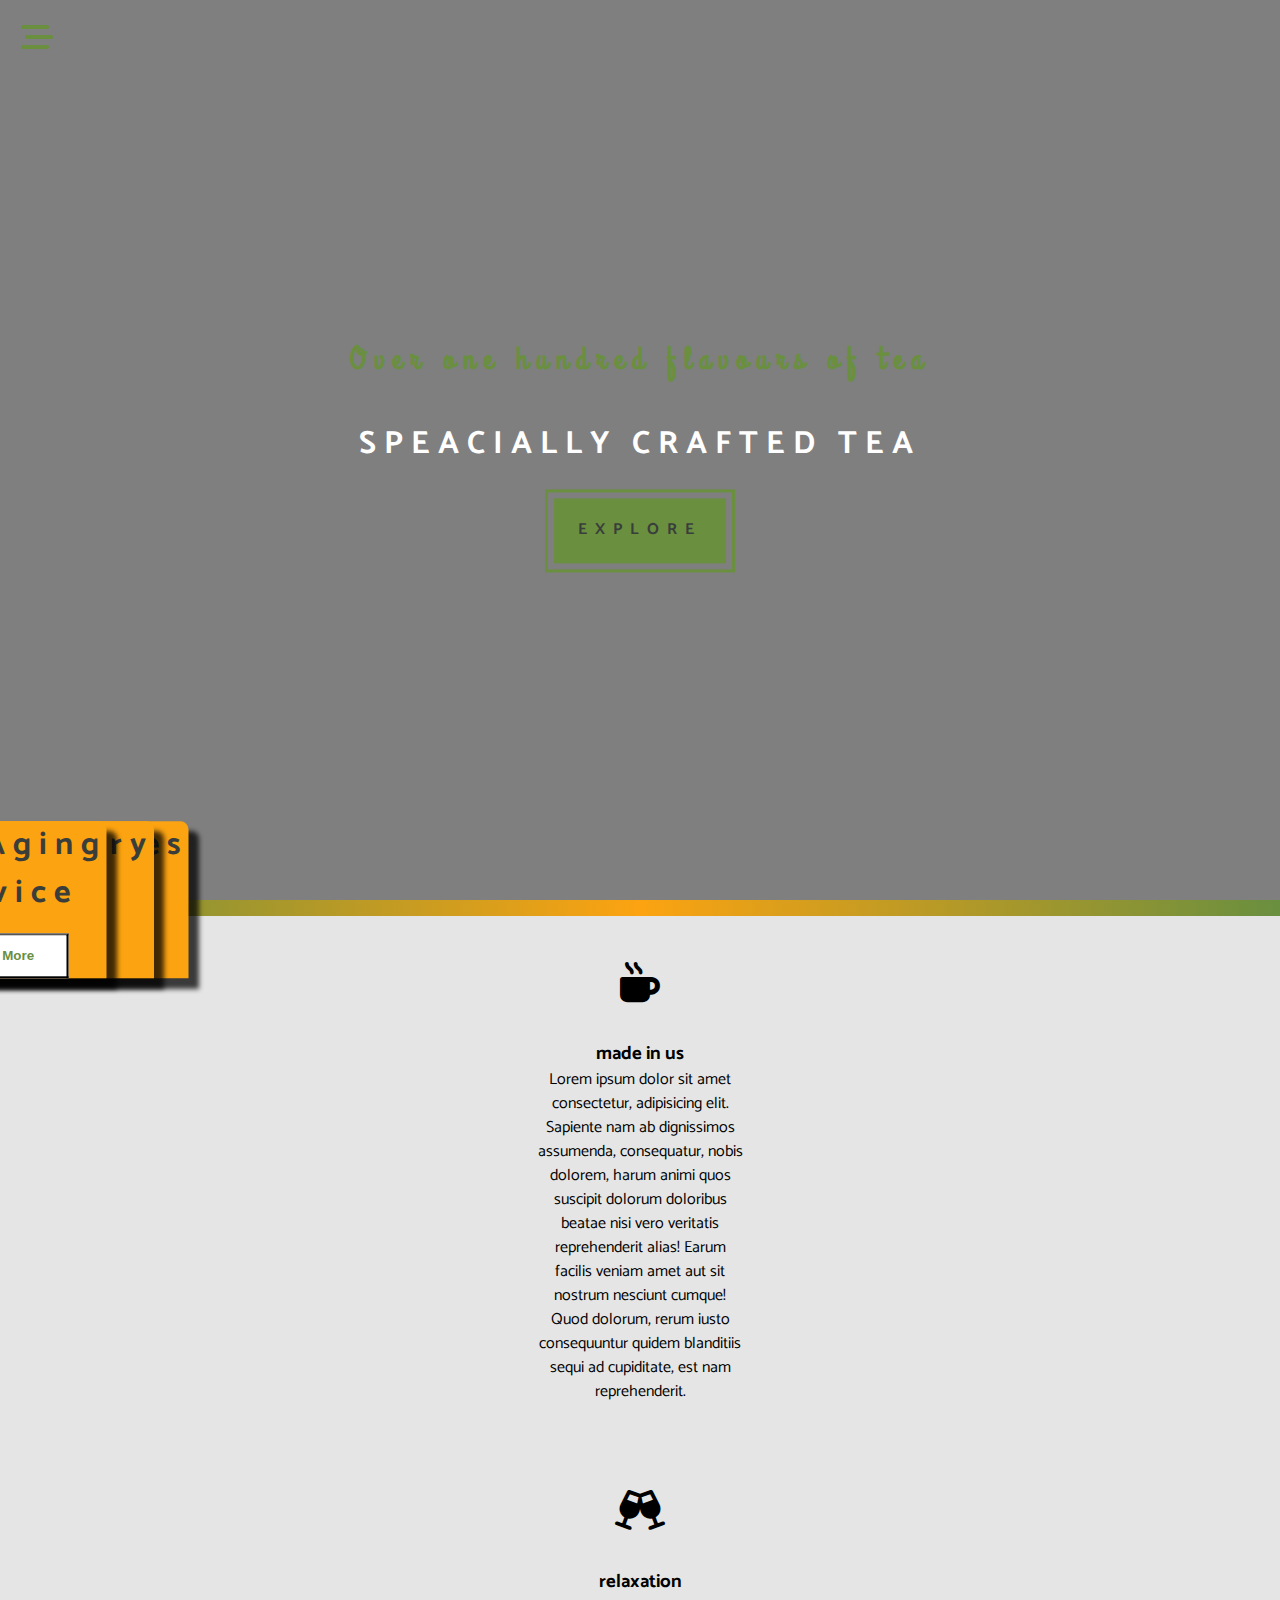
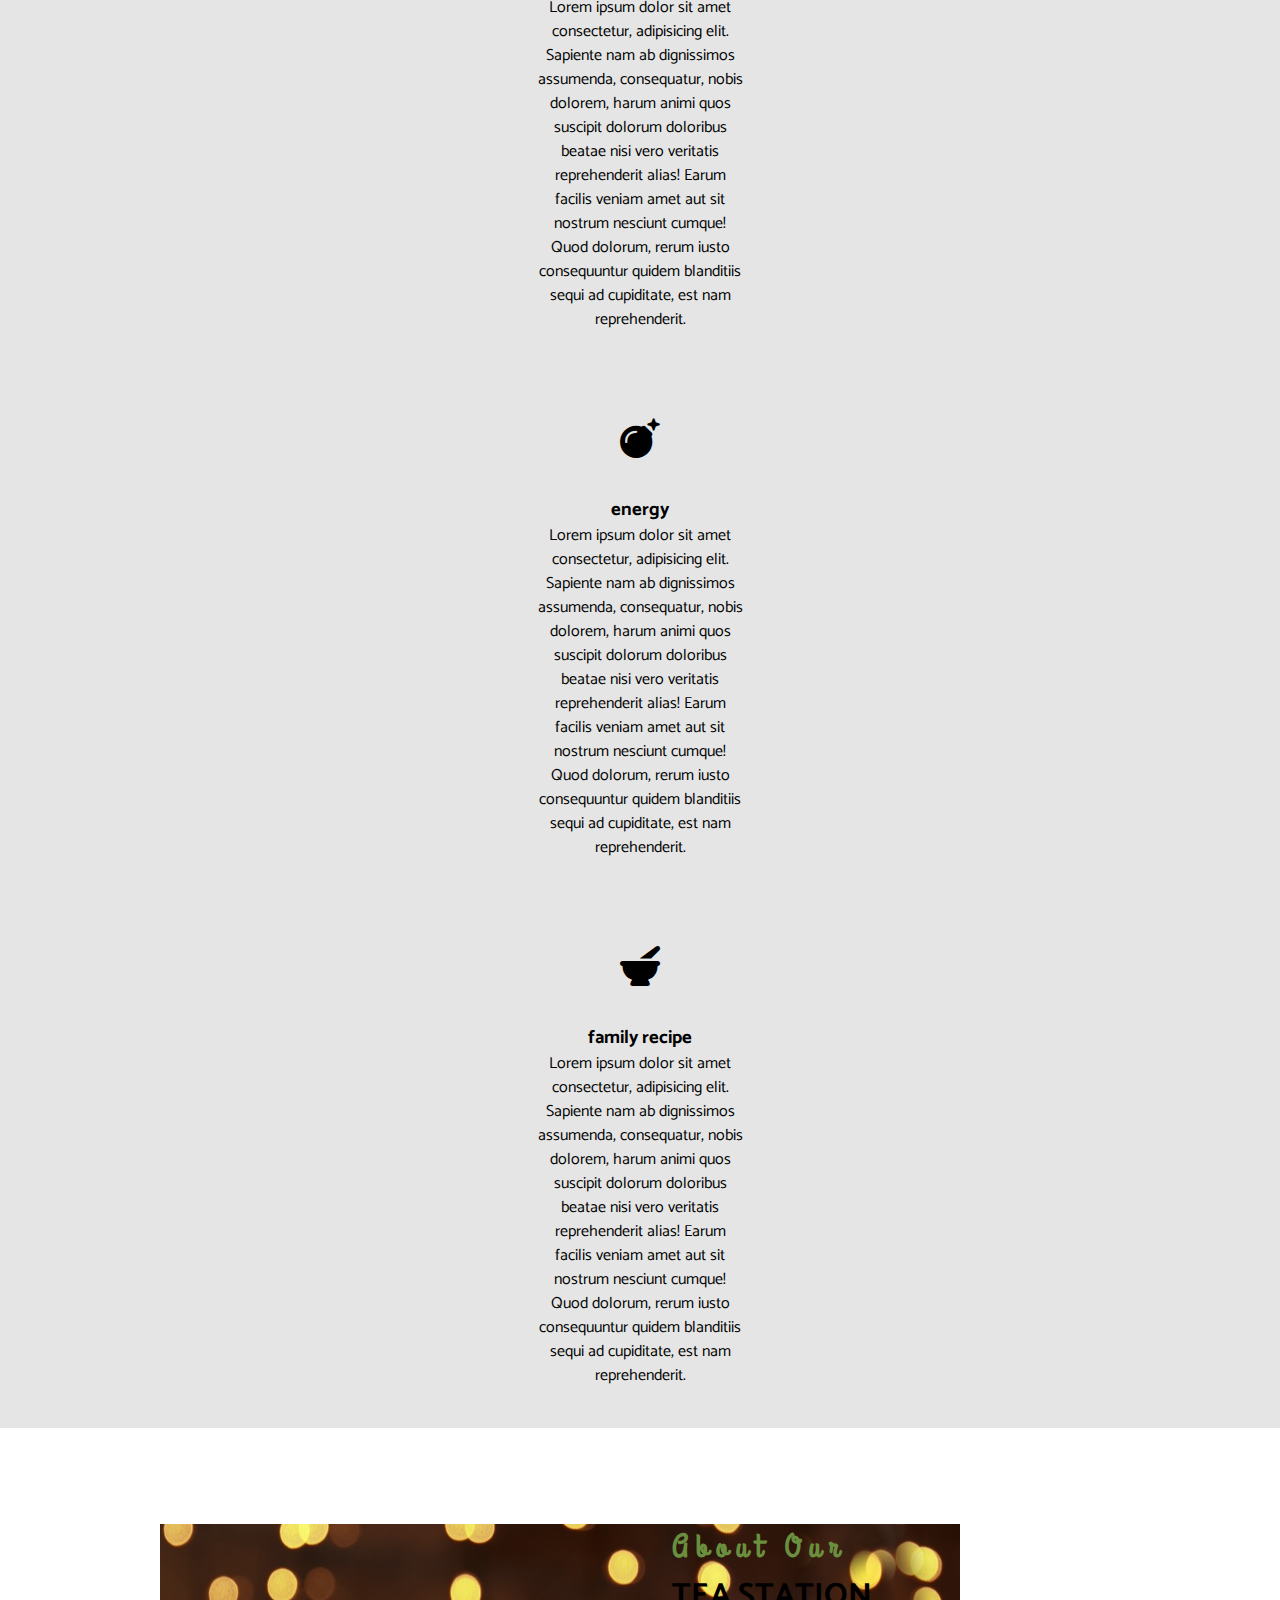
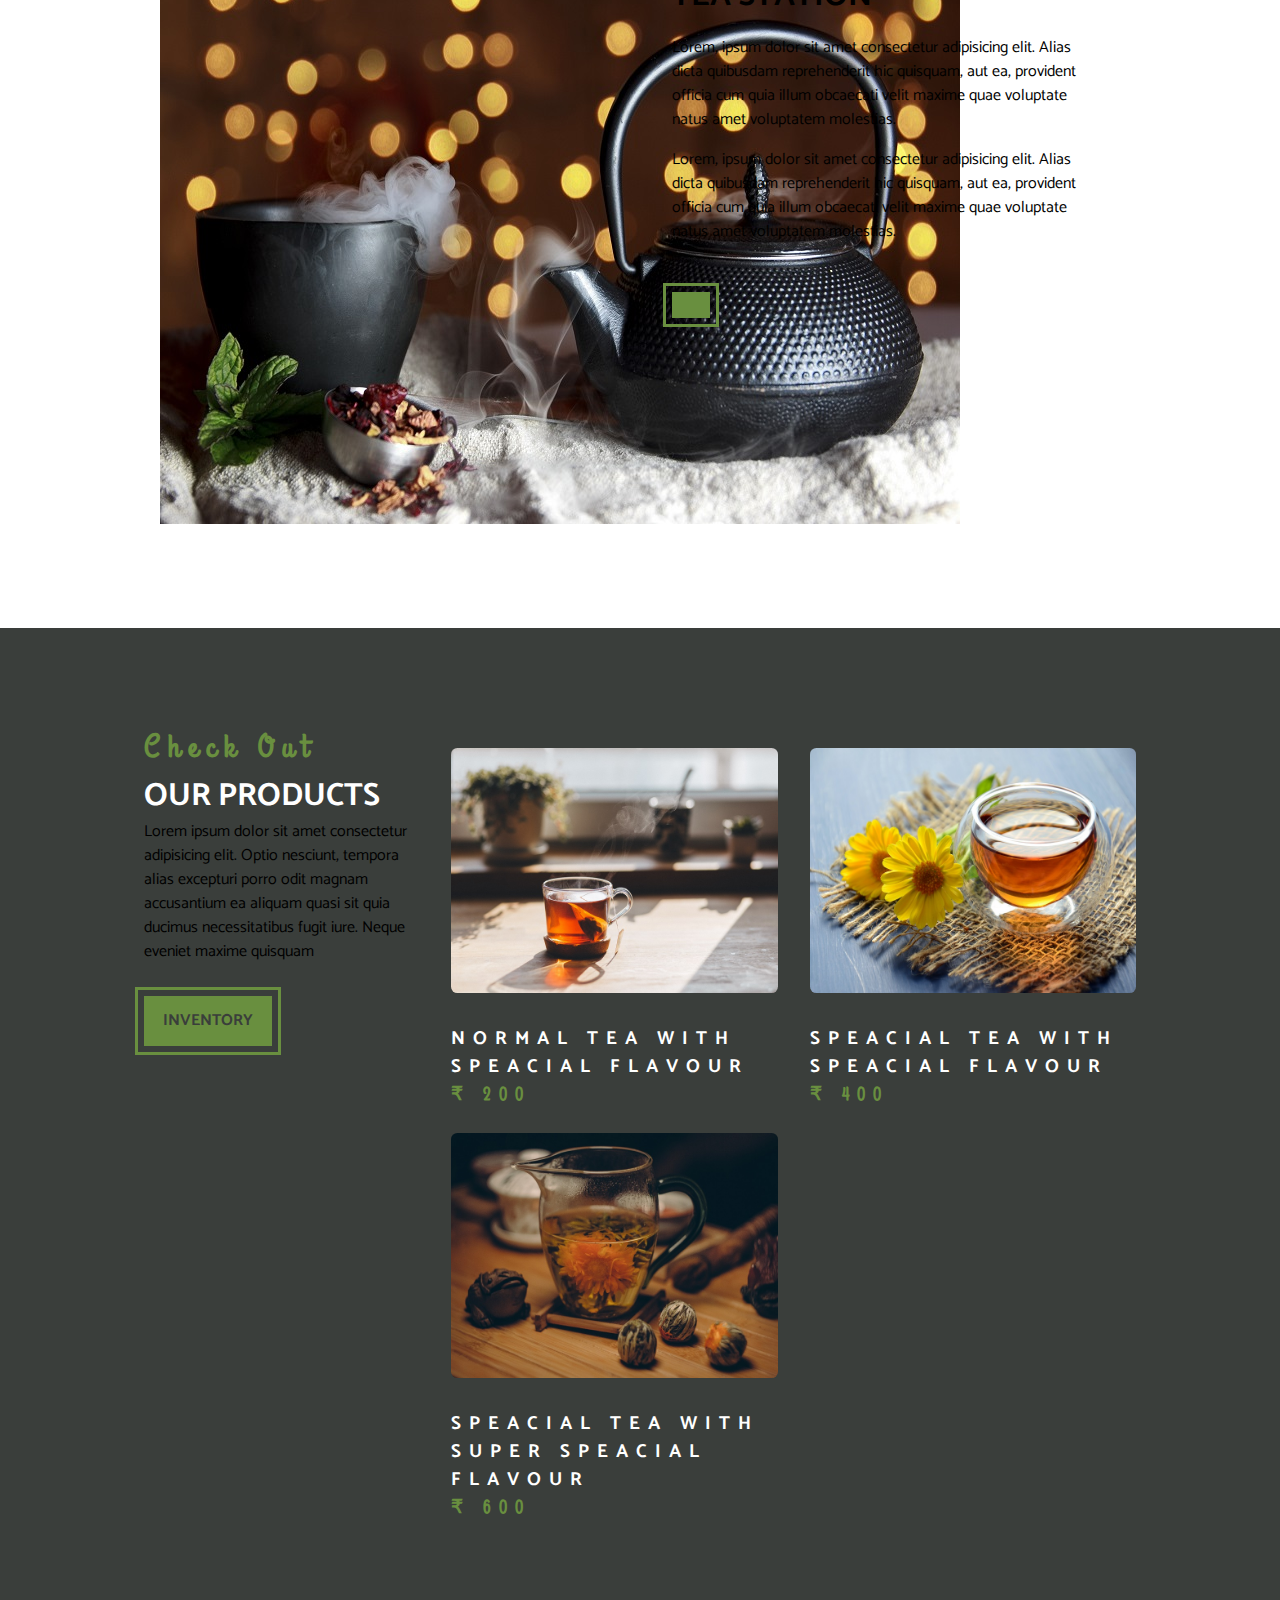
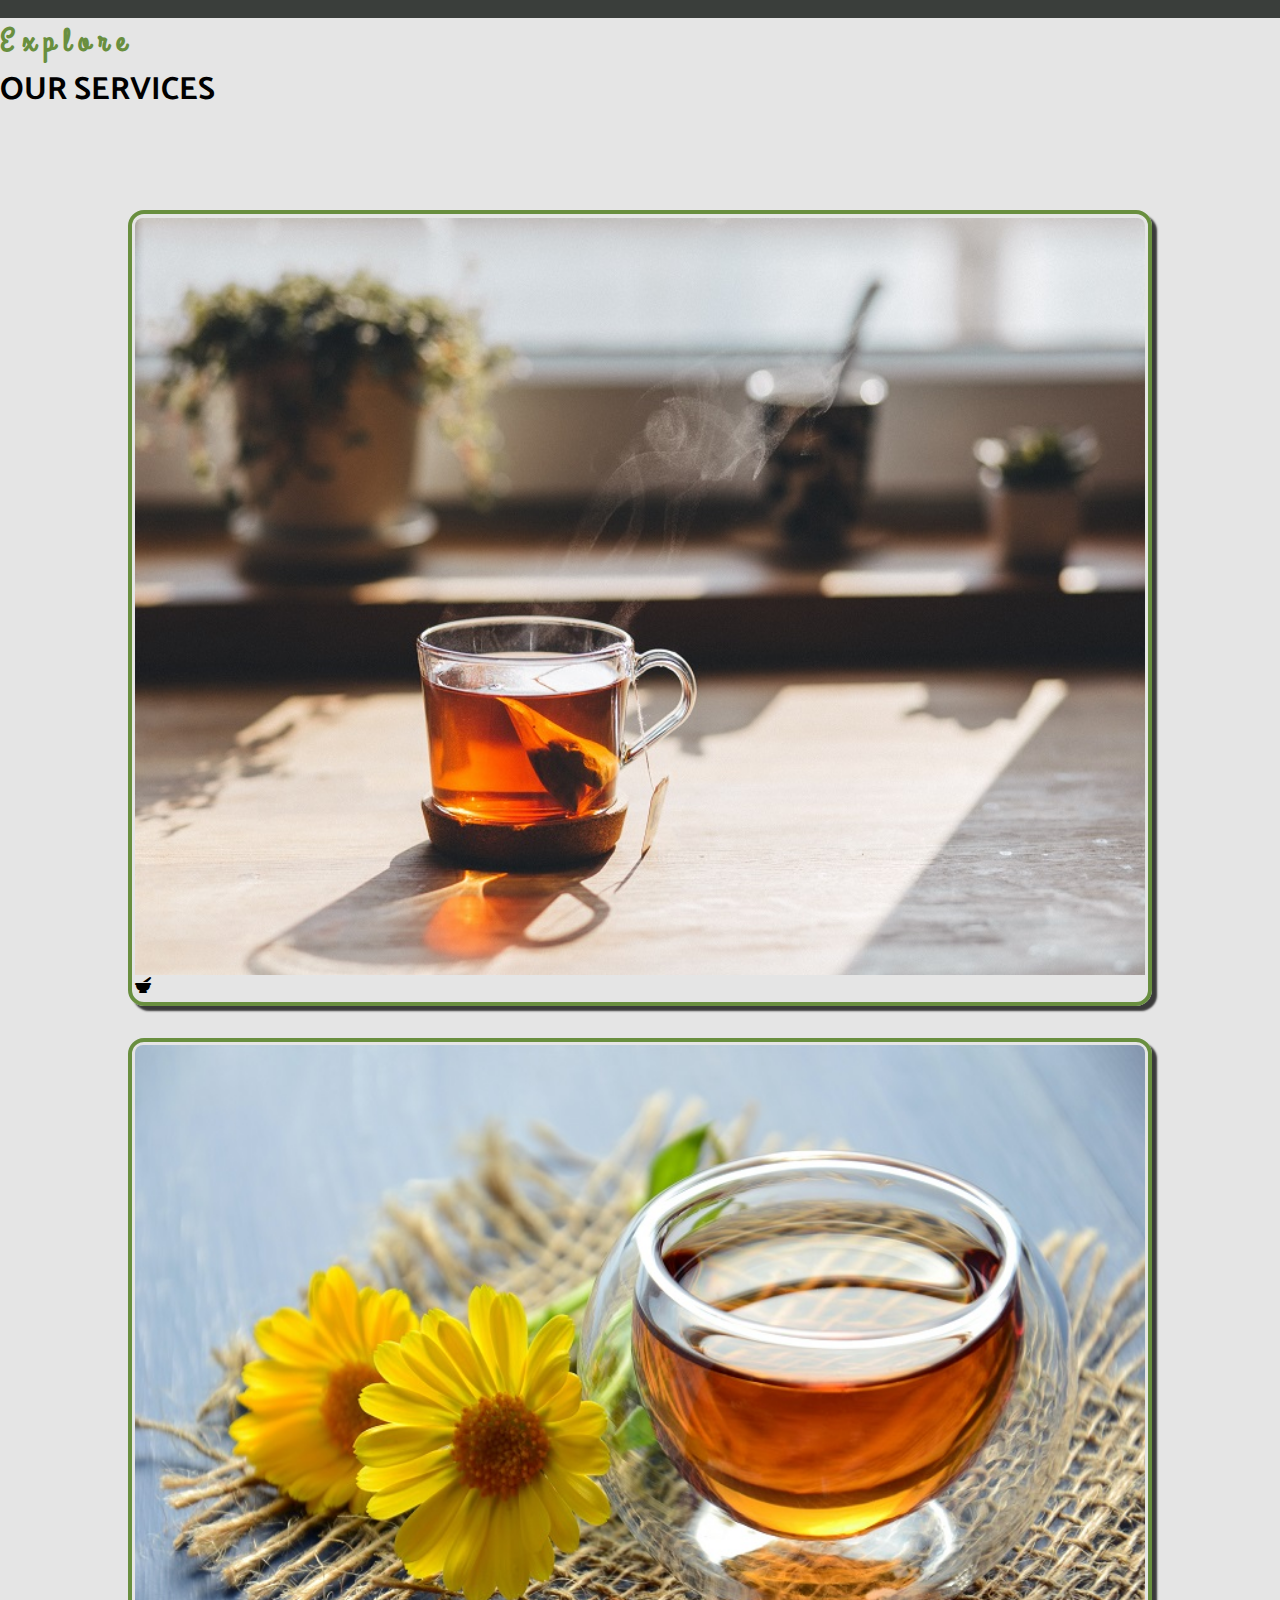
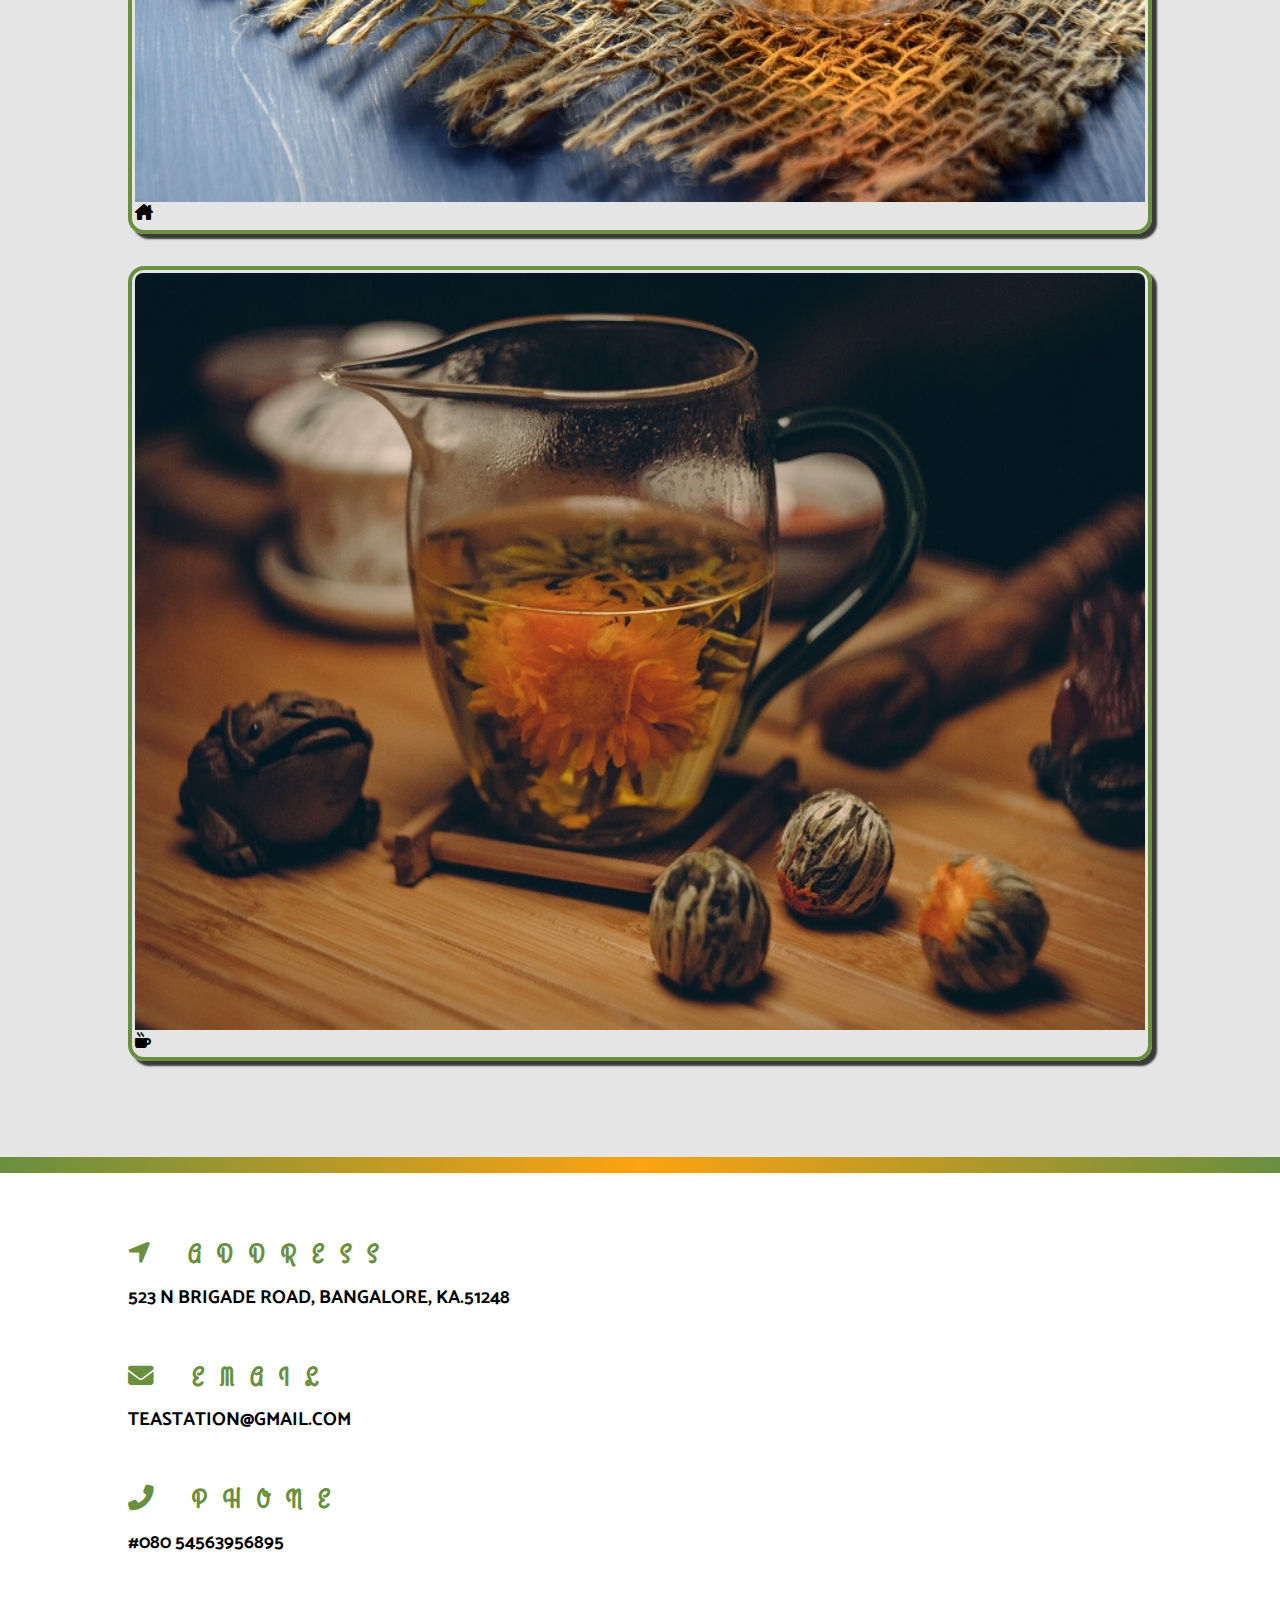
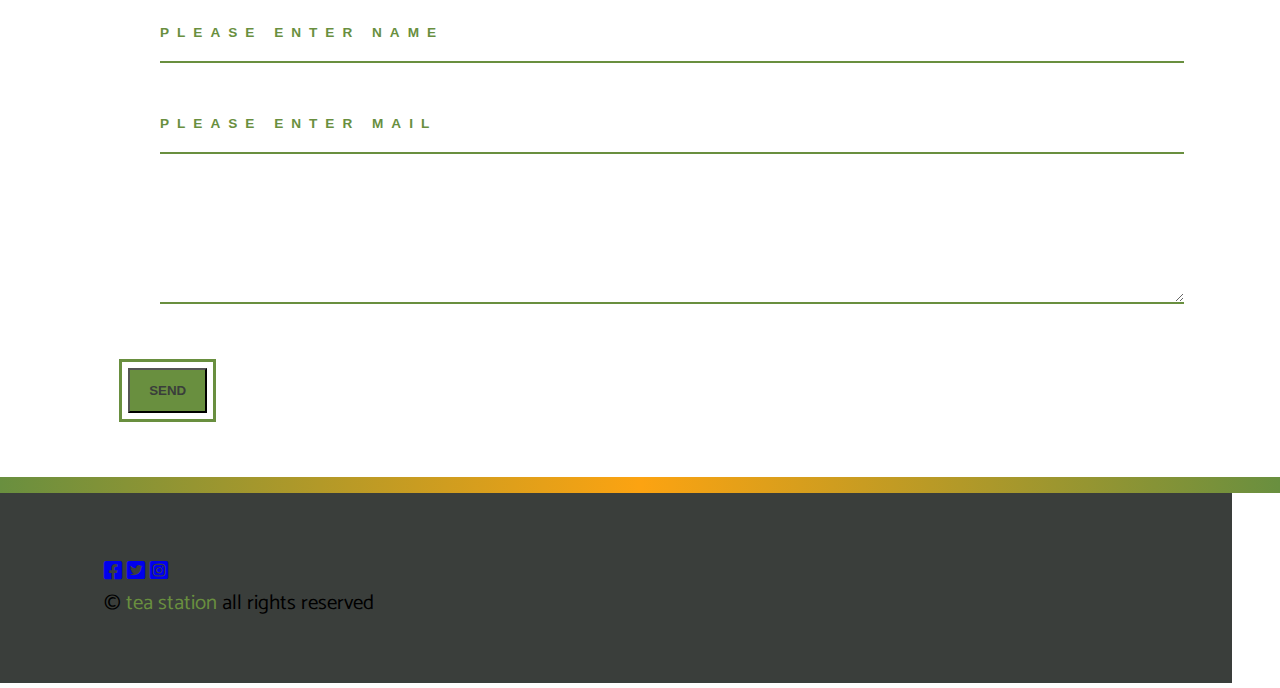
==== index.html @ cfacaffd "final_project" ====
<!DOCTYPE html>
<html lang="en">
<head>
    <meta charset="UTF-8">
    <meta http-equiv="X-UA-Compatible" content="IE=edge">
    <meta name="viewport" content="width=device-width, initial-scale=1.0">
    <title>Tea Station</title>
    <!-- styles -->
    <link rel="stylesheet" href="./style.css">
    <!-- font awesome -->
    <link rel="stylesheet" href="./fontawesome-free-6.2.1-web/css/all.css">
</head>
<body>
    <!-- navigation button -->
    <span class="nav-btn" id="nav-btn">
        <i class="fa-solid fa-bars-staggered"></i>
    </span>

    <!-- navigation bar -->
    <nav class="navbar" id="navbar">
        <div class="navbar-header">
            <span class="nav-close" id="nav-close">
                <i class="fas fa-times"></i>
            </span>
        </div>
        <ul class="nav-items">
            <li><a href="./index.html" class="nav-link">Home</a></li>
            <li><a href="./skills.html" class="nav-link">Skills</a></li>
            <li><a href="./about.html" class="nav-link">About</a></li>
            <li><a href="./products.html" class="nav-link">Products</a></li>
        </ul> 
    </nav>
    <!-- header -->
    <header class="header">
        <div class="banner">
            <h3 class="banner-subtitle">Over one hundred flavours of tea</h3>
            <h1 class="banner-title">speacially crafted tea</h1>
            <a href="./skills.html" class="banner-btn">explore</a>
        </div>
    </header>

    <!-- end of header -->
    <!-- content-divider -->
    <div class="content-divider"></div>
    <!-- end of content divider -->
    <!-- skills section -->
    <section class="skills clearfix">
        <!-- single skill -->
        <article class="skill">
            <span class="skill-icon">
                <i class="fas fa-mug-hot"></i>
            </span>
            <h3 class="skills-title">made in us</h3>
            <p class="skill-text">
                Lorem ipsum dolor sit amet consectetur, adipisicing elit. Sapiente nam ab dignissimos assumenda, consequatur, nobis dolorem, harum animi quos suscipit dolorum doloribus beatae nisi vero veritatis reprehenderit alias! Earum facilis veniam amet aut sit nostrum nesciunt cumque! Quod dolorum, rerum iusto consequuntur quidem blanditiis sequi ad cupiditate, est nam reprehenderit.
            </p>
        </article>
        <!-- end single skill -->
        <!-- single skill -->
        <article class="skill">
            <span class="skill-icon">
                <i class="fa-solid fa-champagne-glasses"></i>
            </span>
            <h3 class="skills-title">relaxation</h3>
            <p class="skill-text">
                Lorem ipsum dolor sit amet consectetur, adipisicing elit. Sapiente nam ab dignissimos assumenda, consequatur, nobis dolorem, harum animi quos suscipit dolorum doloribus beatae nisi vero veritatis reprehenderit alias! Earum facilis veniam amet aut sit nostrum nesciunt cumque! Quod dolorum, rerum iusto consequuntur quidem blanditiis sequi ad cupiditate, est nam reprehenderit.
            </p>
        </article>
        <!-- end single skill -->
        <!-- single skill -->
        <article class="skill">
            <span class="skill-icon">
                <i class="fa-sharp fa-solid fa-bomb"></i>
            </span>
            <h3 class="skills-title">energy</h3>
            <p class="skill-text">
                Lorem ipsum dolor sit amet consectetur, adipisicing elit. Sapiente nam ab dignissimos assumenda, consequatur, nobis dolorem, harum animi quos suscipit dolorum doloribus beatae nisi vero veritatis reprehenderit alias! Earum facilis veniam amet aut sit nostrum nesciunt cumque! Quod dolorum, rerum iusto consequuntur quidem blanditiis sequi ad cupiditate, est nam reprehenderit.
            </p>
        </article>
        <!-- end single skill -->
        <!-- single skill -->
        <article class="skill">
            <span class="skill-icon">
                <i class="fa-solid fa-mortar-pestle"></i>
            </span>
            <h3 class="skills-title">family recipe</h3>
            <p class="skill-text">
                Lorem ipsum dolor sit amet consectetur, adipisicing elit. Sapiente nam ab dignissimos assumenda, consequatur, nobis dolorem, harum animi quos suscipit dolorum doloribus beatae nisi vero veritatis reprehenderit alias! Earum facilis veniam amet aut sit nostrum nesciunt cumque! Quod dolorum, rerum iusto consequuntur quidem blanditiis sequi ad cupiditate, est nam reprehenderit.
            </p>
        </article>
        <!-- end single skill -->
    </section>
    <!-- end of skills section -->

    <!-- about -->
    <section class="about">
         <div class="section-center clearfix">
            <!-- first column -->
            <article class="about-img">
                <div class="about-picture-container">
                    <img src="./images/about-bcg.jpg" alt="tea kettle" class="about-picture"/>
                </div>
            </article>
            <!-- second column -->
            <article class="about-info">
                <!-- section title -->
                <div>
                    <h3 class="section-subtitle">about our</h3>
                    <h2 class="section-title">tea station</h2>
                </div>
                <!-- end section title -->
                <p class="about-text">Lorem, ipsum dolor sit amet consectetur adipisicing elit. Alias dicta quibusdam reprehenderit hic quisquam, aut ea, provident officia cum quia illum obcaecati velit maxime quae voluptate natus amet voluptatem molestias.</p>
                <p class="about-text">Lorem, ipsum dolor sit amet consectetur adipisicing elit. Alias dicta quibusdam reprehenderit hic quisquam, aut ea, provident officia cum quia illum obcaecati velit maxime quae voluptate natus amet voluptatem molestias.</p>
                <a href="./about.html" class="main-btn"></a>
            </article>
         </div>
    </section>
    <!-- end of about -->
    <!-- products -->
    <section class="products">
        <div class="section-center clearfix">
            <!-- product info -->
            <article class="products-info">
                <!-- sectin title -->
                <div>
                    <h3 class="section-subtitle">check out</h3>
                    <h2 class="section-title text-white">our products</h2>
                </div>
                <!-- end section title -->
                <p class="product-text">Lorem ipsum dolor sit amet consectetur adipisicing elit. Optio nesciunt, tempora alias excepturi porro odit magnam accusantium ea aliquam quasi sit quia ducimus necessitatibus fugit iure. Neque eveniet maxime quisquam</p>
                <a href="./products.html" class="main-btn">inventory</a>
            </article>
            <!-- product inventory -->
            <article class="products-inventory clearfix">
                <!-- single product -->
                <article class="product">
                    <img src="./images/product-1.jpg" alt="product-1" class="product-img"/>
                    <h3 class="product-title">normal tea with speacial flavour</h3>
                    <h3 class="product-price">&#8377; 200</h3>
                </article>
                <!-- end of single product -->
                <!-- single product -->
                <article class="product">
                    <img src="./images/product-2.jpg" alt="product-2" class="product-img"/>
                    <h3 class="product-title">speacial tea with speacial flavour</h3>
                    <h3 class="product-price">&#8377; 400</h3>
                </article>
                <!-- end of single product -->
                <!-- single product -->
                <article class="product">
                    <img src="./images/product-3.jpg" alt="product-3" class="product-img"/>
                    <h3 class="product-title">speacial tea with super speacial flavour</h3>
                    <h3 class="product-price">&#8377; 600</h3>
                </article>
                <!-- end of single product -->
            </article>
        </div>
    </section>
    <!-- end of products -->
    <!-- services -->
    <section class="services">
        <!-- section title -->
        <div class="services-title-text-center">
            <h3 class="section-subtitle">explore</h3>
            <h2 class="section-title">our services</h2>
        </div>
        <!-- end of section title -->
        <div class="section-center clearfix">
            <!-- single card -->
            <article class="service-card">
                <!-- img container -->
                <div class="service-img-container">
                    <!-- img -->
                    <img src="./images/product-1.jpg" alt="single service" class="service-img"/>
                    <!-- service icon -->
                    <span class="service-icon">
                        <i class="fa-sharp fa-solid fa-mortar-pestle"></i>
                    </span>
                </div>
                <!-- service info -->
                <div class="service-info">
                    <h4>customer recipes</h4>
                    <h4>service</h4>
                    <button type="button" class="service-btn">read more</button>
                </div>
            </article>
            <!-- end of single card -->
            <!-- single card -->
            <article class="service-card">
                <!-- img container -->
                <div class="service-img-container">
                    <!-- img -->
                    <img src="./images/product-2.jpg" alt="product-2" class="service-img"/>
                    <!-- service icon -->
                    <span class="service-icon">
                        <i class="fa-solid fa-house-chimney"></i>
                    </span>
                </div>
                <!-- service info -->
                <div class="service-info">
                    <h4>home delivery</h4>
                    <h4>service</h4>
                    <button type="button" class="service-btn">read more</button>
                </div>
            </article>
            <!-- end of single card -->
            <!-- single card -->
            <article class="service-card">
                <!-- img container -->
                <div class="service-img-container">
                    <!-- img -->
                    <img src="./images/product-3.jpg" alt="product-3" class="service-img"/>
                    <!-- service icon -->
                    <span class="service-icon">
                        <i class="fa-solid fa-mug-hot"></i>
                    </span>
                </div>
                <!-- service info -->
                <div class="service-info">
                    <h4>tea aging</h4>
                    <h4>service</h4>
                    <button type="button" class="service-btn">read more</button>
                </div>
            </article>
            <!-- end of single card -->
        </div>
    </section>
    <!-- end of services -->
    <div class="content-divider"></div>
    
    <!-- contact -->
    <section class="contact">
        <div class="section-center clearfix">
            <!-- contact info -->
            <article class="contact-info">
                <!-- contact item -->
                <div class="contact-item">
                    <h3 class="contact-title">
                        <span class="contact-icon">
                            <i class="fa-solid fa-location-arrow"></i>
                        </span>
                        address
                    </h3>
                    <h3 class="contact-text">
                    523 N Brigade road, Bangalore, KA.51248
                    </h3>
                </div>
                <!-- end of contact item -->
                <!-- contact item -->
                <div class="contact-item">
                    <h3 class="contact-title">
                        <span class="contact-icon">
                            <i class="fa-solid fa-envelope"></i>
                        </span>
                        email
                    </h3>
                    <h3 class="contact-text">
                    teastation@gmail.com
                    </h3>
                </div>
                <!-- end of contact item -->
                <!-- contact item -->
                <div class="contact-item">
                    <h3 class="contact-title">
                        <span class="contact-icon">
                            <i class="fa-solid fa-phone-flip"></i>
                        </span>
                        phone
                    </h3>
                    <h3 class="contact-text">
                    #080 54563956895
                    </h3>
                </div>
                <!-- end of contact item -->
            </article>
            <!-- contact form -->
            <article class="contact-form">
                <form action="" method="POST" class="form-group">
                    <input type="text" name="name" placeholder="please enter name" class="form-control">
                    <input type="email" name="email" placeholder="please enter mail" class="form-control">
                    <textarea name="message" rows="5" class="form-control"></textarea>
                    <button class="main-btn">send</button>
                </form>
            </article>
        </div>
    </section>
    <!-- end of contact -->
    <div class="content-divider"></div>

    <!-- footer section -->
    <footer class="footer">
        <div class="section-center">
            <div class="social-icons">
                <!-- social icon -->
                <a href="#" class="social-icon">
                    <i class="fa-brands fa-square-facebook"></i>
                </a>
                <!-- social icon -->
                <a href="#" class="social-icon">
                    <i class="fa-brands fa-square-twitter"></i>
                </a>
                <!-- social icon -->
                <a href="#" class="social-icon">
                    <i class="fa-brands fa-square-instagram"></i>
                </a>
                <!-- end of social icon -->
            </div>
            <p class="footer-text">
                &copy; <span class="text-primary">tea station</span> all rights reserved
            </p>
        </div>
    </footer>
    <script src="./app.js"></script>
</body>
</html>
---- style.css ----
@import url('https://fonts.googleapis.com/css2?family=Catamaran&family=Grand+Hotel&display=swap');

*
{
    margin: 0;
    padding: 0;
    box-sizing: border-box;
}

:root
{
    --slantedText: 'Grand Hotel', cursive;
    --headingFont: 'Catamaran', sans-serif;
    --primaryColor: #698f3f;
    --secondaryColor: #fca311;
    --mainDark: #3a3e3b;
    --mainWhite: #fff;
    --mainGrey: #e5e5e5;
    --mainTransition: all 0.3s ease-in-out;
    --letterSpacing: 0.5rem
}

body
{
    font-family: var(--headingFont);
    line-height: 1.5;
}

a
{
    text-decoration: none;
}

.text-white
{
    color: var(--mainWhite);
}

.text-center
{
    text-align: center;
}

.text-primary
{
    color: var(--primaryColor);
}

/* clearfix */
.clearfix::after,
.cleafix::before
{
    content: "";
    clear: both;
    display: table;
}

/* globals */
.section-center
{
    padding: 4rem 0;
    width: 80vw;
    max-width: 1170px;
    margin: auto;
}

.section-subtitle
{
    font-size: 2rem;
    font-family: var(--slantedText);
    letter-spacing: var(--letterSpacing);
    text-transform: capitalize;
    color: var(--primaryColor);
}

.section-title
{
    font-size: 2rem;
    text-transform: uppercase;
}

.nav-btn
{
    position: fixed;
    z-index: 1;
    top: 0;
    left: 0;
    color: var(--primaryColor);
    margin: 1rem 1.3rem;
    font-size: 2rem;
    animation: bounce 2s ease-in-out infinite;
    cursor: pointer;
}

@keyframes bounce
{
    0%
    {
        transform: scale(1);
    }
    50%
    {
        transform: scale(1.5);
    } 
    100%
    {
        transform: scale(1);
    }   
}

.navbar
{
    position: fixed;
    top: 0;
    left: 0;
    right: 0;
    bottom: 0;
    z-index: 2;
    background: var(--mainGrey);
    padding-top: 1rem;
    padding-bottom: 2rem;
    transition: var(--mainTransition);
    /* transform */
    transform: translateX(-100%);
}

.showNav
{
    transform: translateX(0);
}

.nav-close
{
    font-size: 2rem;
    cursor: pointer;
}

.nav-items
{
    list-style-type: none;
}

.nav-link
{
    display: block;
    font-size: 2rem;
    text-transform: uppercase;
    color: var(--primaryColor);
    transition: var(--mainTransition);
}

.nav-link:hover
{
    color: var(--mainDark);
    padding-left: 0.5rem;
}

@media screen and (min-width: 768px)
{
    .navbar
    {
        width: 30vw;
        max-width: 20rem;
    }
}

.header
{
    min-height: 100vh;
    background: linear-gradient(rgba(0, 0, 0, 0.5), rgba(0, 0, 0, 0.5)), url("./images/main-bcg.jpg") center/cover no-repeat fixed;
}

/* banner */
.banner
{
    position: absolute;
    top: 50%;
    left: 50%;
    text-align: center;
    transform: translate(-50%, -50%);
    letter-spacing: var(--letterSpacing);
}
.banner-subtitle
{
    font-size: 2rem;
    font-family: var(--slantedText);
    color: var(--primaryColor);
    /* animation */
    animation: slideFromRight 5s ease-out;
}
@keyframes slideFromRight 
{
    0%
    {
        transform: translateX(1000px);
    }
    50%
    {
        transform: translateX(-200px);
    }
    75%
    {
        transform: translateX(50px);
    }
    100%
    {
        transform: translateX(0px);
    }
}
    .banner-title
    {
        text-transform: uppercase;
        font: size 3.2rem; 
        color: var(--mainWhite);
        margin-top: 2.5rem;
        line-height: 1.3;
        /* animation */
        animation:slideFromLeft 5s ease-out ;
    }
    @keyframes slideFromLeft
{
    0%
    {
        transform: translateX(-1000px);
    }
    50%
    {
        transform: translateX(200px);
    }
    75%
    {
        transform: translateX(-50px);
    }
    100%
    {
        transform: translateX(0px);
    }
}
.main-btn,.banner-btn
{
    display: inline-block;
    background-color: var(--primaryColor);
    text-transform: uppercase;
  padding: 0.8rem 1.2rem;
  color: var(--mainDark);
  font-weight: bolder;
  outline: 0.2rem solid var(--primaryColor);
  outline-offset: 6px;
  cursor: pointer;
margin-top: 2rem;
transition: var(--mainTransition);
}
.banner-btn
{
    padding: 1.3rem 1.5rem;
    /*animation  */
    animation: show 5s ease-in-out;
}
.main-btn:hover,
.banner-btn:hover
{
    color: var(--mainWhite);
    opacity: 0.8;
}
@keyframes show
{
    0%
    {
        transform: scale(2);
    }
    50%
    {
    transform: scale(1.5);
    opacity: 0.5;

    }
    100%
    {
        transform: scale(1);
        opacity: 1;
    }

}
/* end of header */
/* content-divider */
.content-divider
{
    height: 1rem;
    background: linear-gradient(to left,var(--primaryColor),var(--secondaryColor),var(--primaryColor));
}
/*  end of content divider  */
/* skills */
.skills
{
    background: var(--mainGrey);

}
.skill
{
    padding: 2.5rem 0;
    text-align: center;
    transition: var(--mainTransition);

}
.skill-icon
{
    font-size: 2.5rem;
    margin-bottom: 1.5rem;
   transition: var(--mainTransition);
   display: inline-block;
}
.skill-title
{
    font-size: 0.9rem;
    text-transform: uppercase;
    letter-spacing: var(--letterSpacing);
    margin-bottom: 1.5rem;
    color: var(--primaryColor);
    transition: var(--mainTransition);
}
.skill-text
{
    max-width: 13rem;
    margin:0 auto;

}
.skill:hover
{
    background: var(--primaryColor);
}
.skill-title:hover
{
    color: var(--mainWhite);

}
.skill:hover .skill-icon
{
    transform: translatey(-5px);
}
@media screen and(min-width:576px)
{
    .skill
    {
        float:left ;
        width: 50%;
    }
}
@media screen and(min-width:1200px)
{
    .skill
    {
        
        width: 25%;
    }
}
/* end of skills */
/* about */
.about-img,
about-info

{
    padding: :2rem 0;
}
.about-picture-container
{
    width: 100%;
    display: block;
    transition: var(--mainTransition);

}
.about-picture-container:hover .about-picture-container
{
    opacity: 0.5;
    transform: scale(1.2);
}
.about-text
{
    margin: 1rem 0;
    max-width: 26rem;
}
@media screen and (min-width:992px)
{
    .about-img,
    .about-info
    {
        float: left;
        width: 50%;
        padding: 2rem;
    }

    }
/* end of about */
/* products */
.products
{
    background: var(--mainDark);

}
.products-info,
.products-inventory
{
    padding: 2rem 0;

}
.product-img
{
    width: 100%;
    display: block;
    border-radius: 0.4rem;
    margin-bottom: 2rem;
}
.product-title
{
    color: var(--mainWhite);
    text-transform: uppercase;
    letter-spacing: var(--letterSpacing);

}
.product-price
{
    color: var(--primaryColor);
    letter-spacing: var(--letterSpacing);
    font-family: var(--slantedText);

}
@media screen and (min-width:768px)
{
    .product
    {
    float : left;
    width: 50%;
    padding: 2rem 1rem;
}
.products-info
{
    padding: 2rem 1rem;

}
}
@media screen and (min-width:1200px)
 {
    .products-info
    {
        float: left;
        width: 30%;
    }
    .product
    {
        padding: 1.5rem 1rem 0 1rem;

    }
    .products-inventory
    {
        float:left;
        width: 70%;

    }
}
    
/* end of product */
/* service */
.services
{
    background: var(--mainGrey);
}
.services-title
{
    padding-top: 4rem;

}
.service-card
{
    border: 0.3rem solid var(--primaryColor);
    padding: 0.2rem;
    border-radius: 1rem;
    margin: 2rem 0;
    -webkit-box-shadow:5px 5px 2px 0px rgba(0,0,0,0.75);
    -moz-box-shadow:5px 5px 2px 0px rgba(0,0,0,0.75);
    box-shadow: 5px 5px 2px 0px rgba(0,0,0,0.75);
}
.service-card:hover
{
    -webkit-box-shadow:10px 10px 5px 0px rgba(0,0,0,0.75);
    -moz-box-shadow:10px 10px 5px 0px rgba(0,0,0,0.75);
    box-shadow: 10px 10px 5px 0px rgba(0,0,0,0.75);
}
.service-img
{
    width: 100%;
    display: block;
    border-top-left-radius: 0.5rem;
    border-top-right-radius: 0.5rem;

}
.service-info
{
    background: var(--primaryColor);
    border-top-left-radius: 0.5rem;
    border-top-right-radius: 0.5rem;
    text-align: center;
    font-size: 1.3rem;
    letter-spacing: var(--letterSpacing);
    color: var(--mainWhite);
    text-transform: capitalize;
    padding: 2.5rem 0 1rem 0;
}
.service-btn
{
    display: inline-block;
    background: var(--mainWhite);
    text-decoration: none;
    text-transform: capitalize;
    padding: 0.8rem 2rem;
    color: var(--primaryColor);
    font-weight: bolder;
    border-radius:0.2rem solid var(--mainWhite) ;
    cursor: pointer;
    margin-top: 1rem;
    transition: var(--mainTransition);

}
@media screen {
    

.service-btn:hover
{
 background: transparent;
 color: var(--mainWhite);
}












.service-img-container
{
    position: relative;

}
.service-info
{
    position: absolute;
    bottom: 0;
    left:0% ;
    font-size: 2rem;
    background: var(--secondaryColor);
    padding: 0.25rem solid var(--primaryColor);
    color: var(--mainDark);
    transform: translate(-50% , 50%);
/* box-shadow */
-webkit-box-shadow:10px 10px 5px 0px rgba(0,0,0,0.75);
    -moz-box-shadow:10px 10px 5px 0px rgba(0,0,0,0.75);
    box-shadow: 10px 10px 5px 0px rgba(0,0,0,0.75);


}
.content-divider
{
    height: 1rem;
    background: linear-gradient(to left,var(--primaryColor),var(--secondaryColor),var(--primaryColor));
}
}






.contact-item
{
    margin-bottom: 3rem;

}
.contact-title
{
    color: var(--primaryColor);
    font-family: var(--slantedText);
    text-transform: uppercase;
    letter-spacing: calc(var(--letterSpacing)*2);
    font-size: 1.6rem;
    margin-bottom: 0.5rem;

}
.contact-text 
{
    text-transform: uppercase;

}
.form-control
{
    display: block;
    width: 100%;
    border: none;
    border-bottom: 2px solid var(--primaryColor);
    outline: none;
    margin: 2rem;
    padding: 1.3rem 0;
    font-size: 0.85rem;
    font-weight: bold;

}
.form-control::placeholder
{
    color: var(--primaryColor);
    text-transform: uppercase;
    letter-spacing: var(--letterSpacing);

}
@media screen and(min-width:992px)
 {
    
        .contact-info,.contact-form
        {
            float: left;
            width: 50px;
            padding: 0 1 rem;
        }
        .contact-info
        {
            padding-top: 5rem;

        }
    }
    /* end of conatct  */
    /* footer */
.footer 
{
    background: var(--mainDark);
    font-size: 1.3rem;
    margin-right: 3rem;
    transition:var(--mainTransition);

}
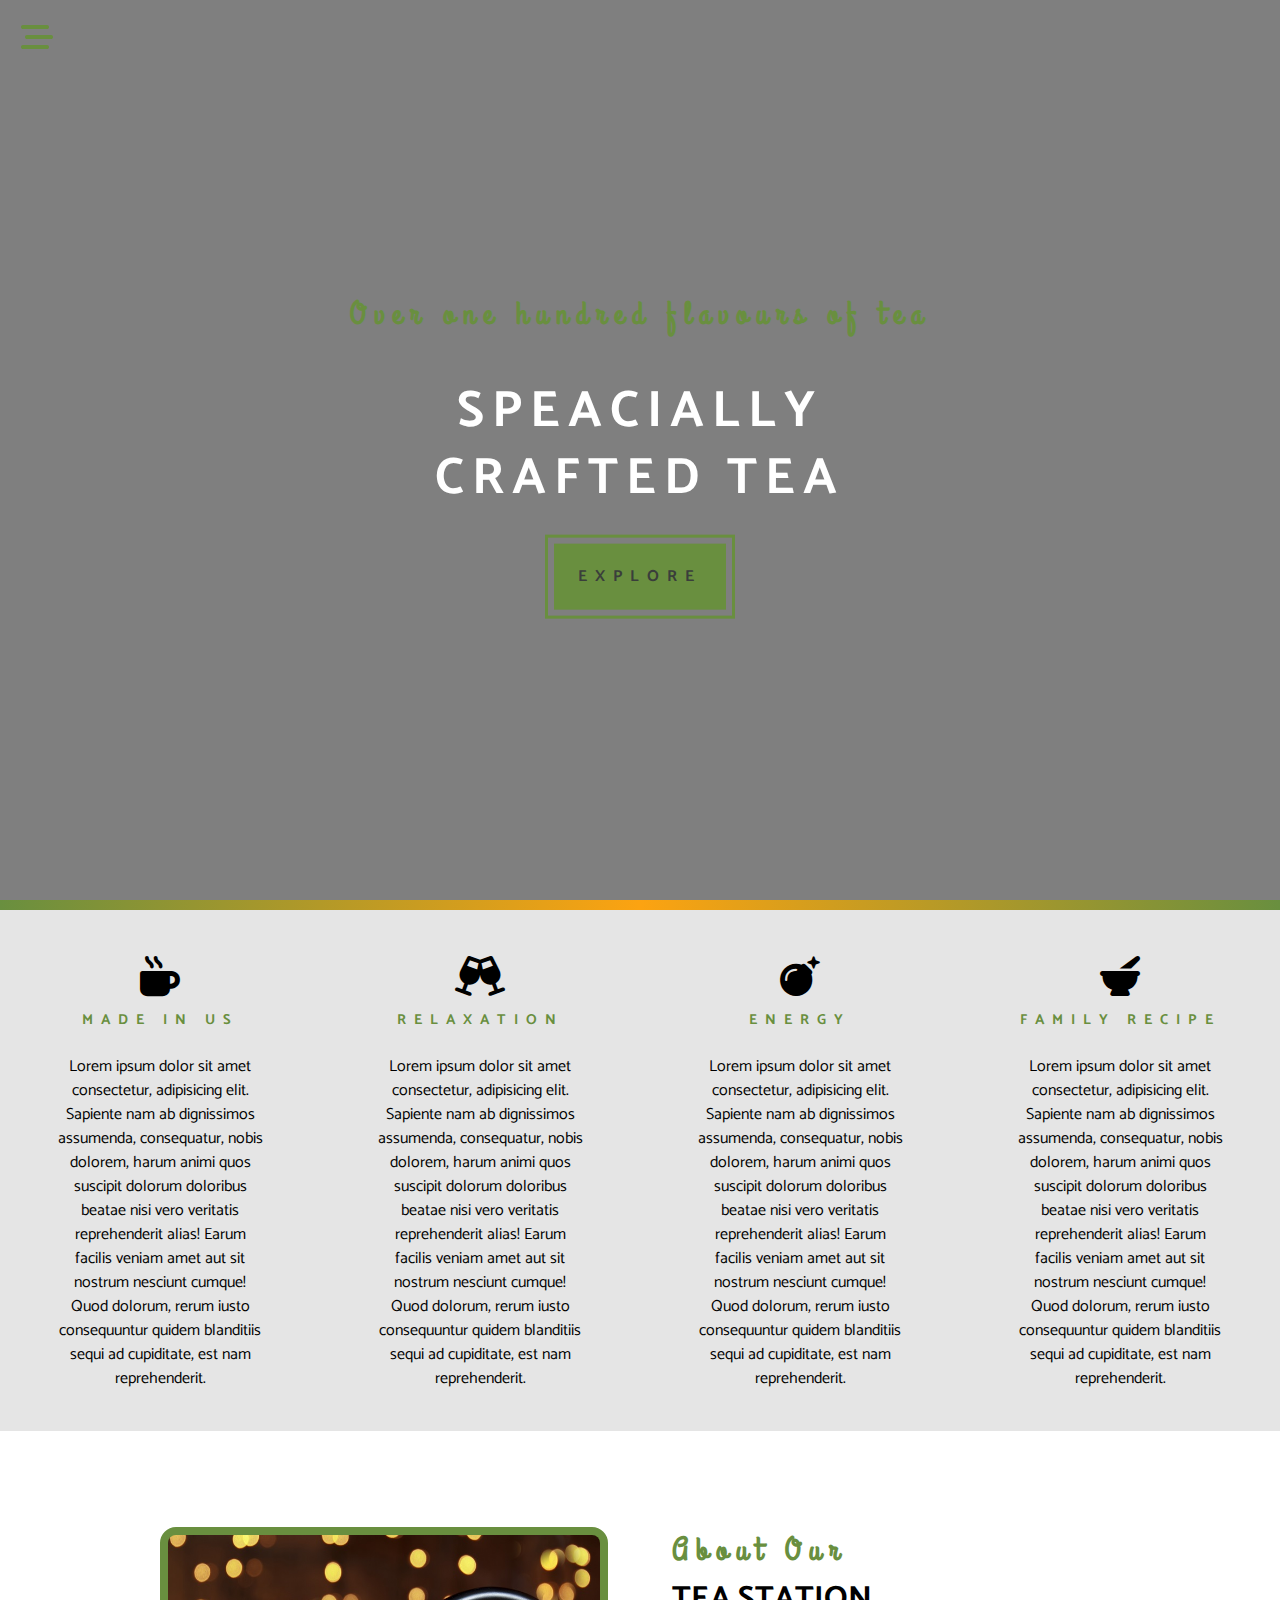
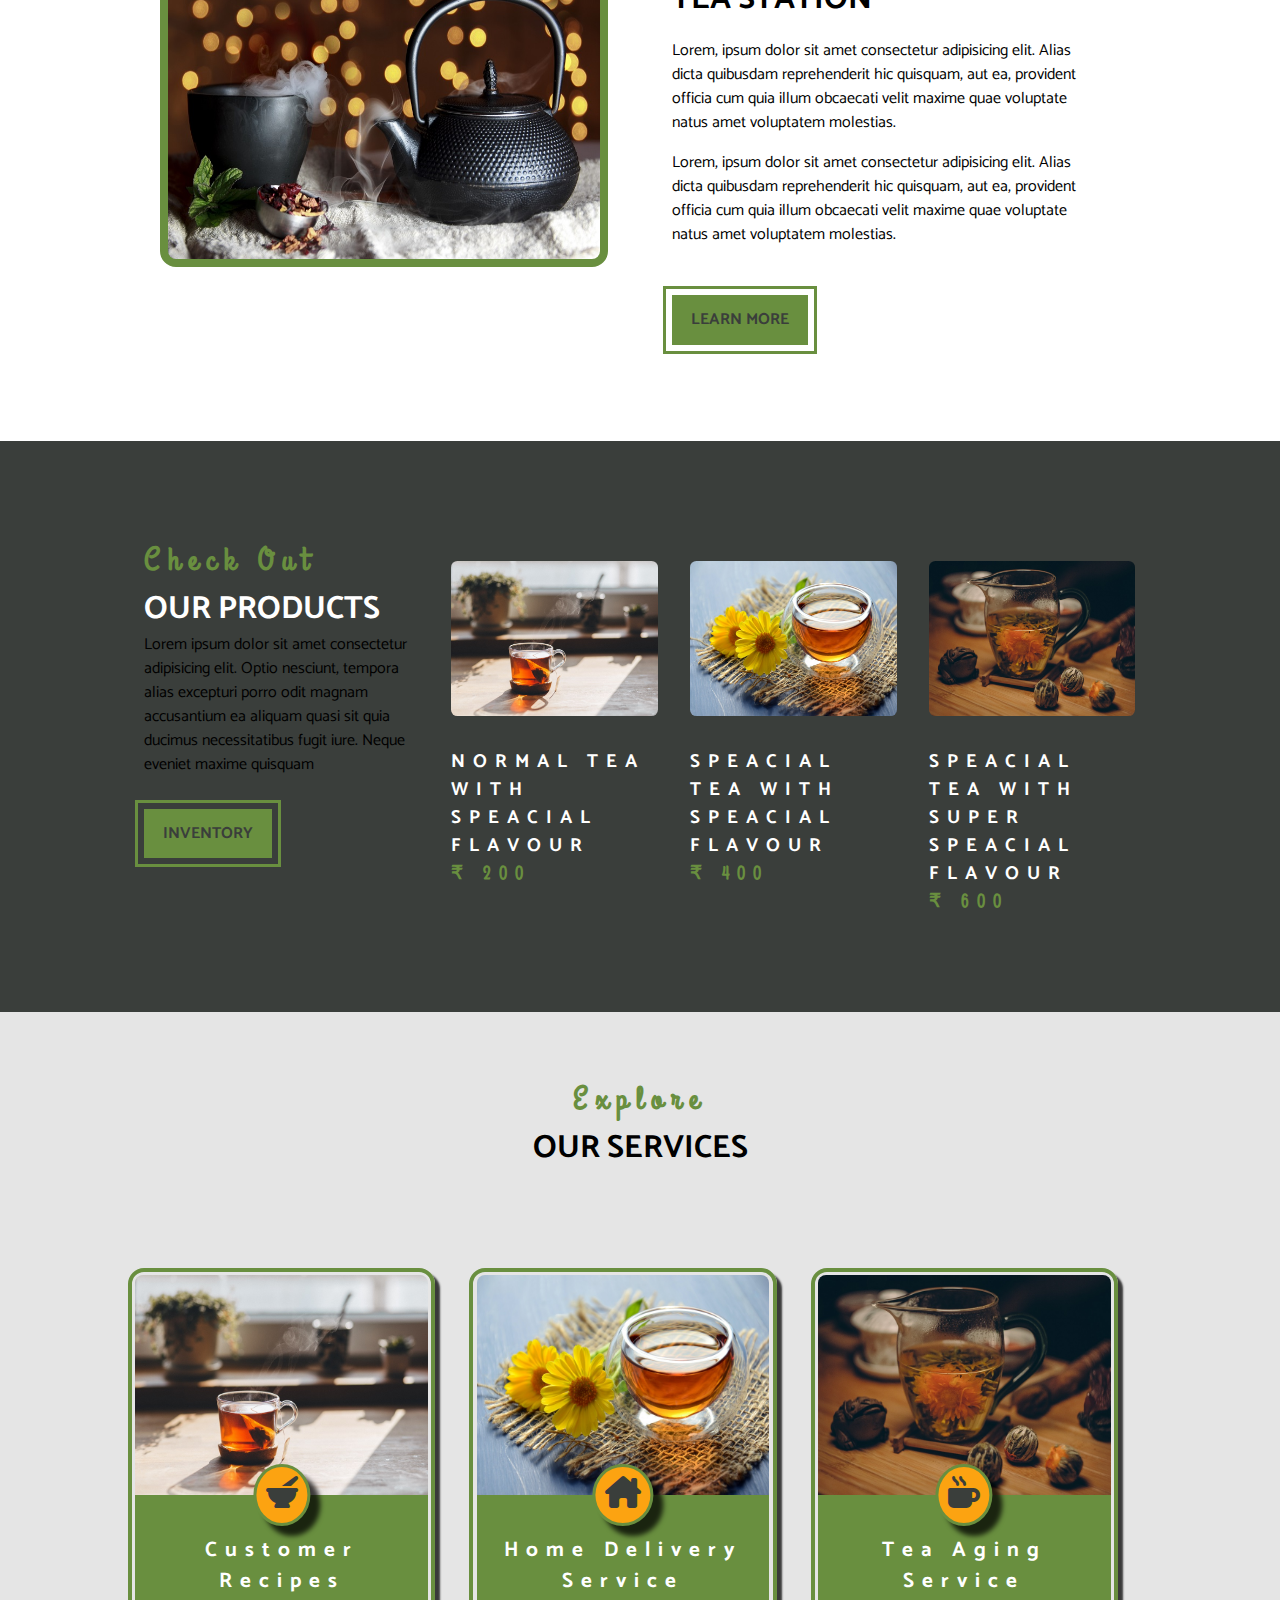
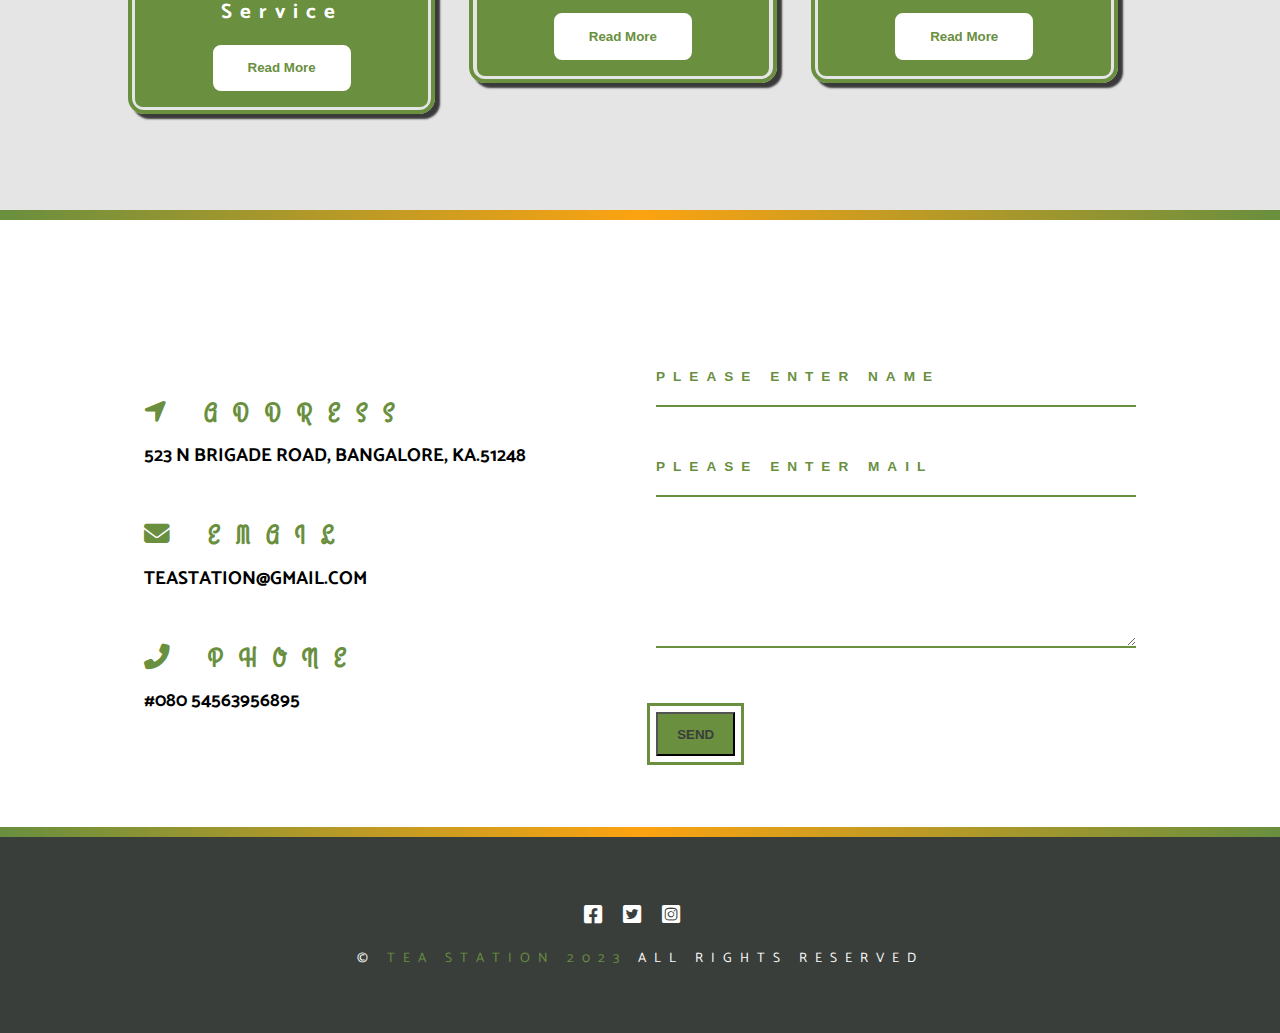
==== commit fbc7ee61: "final_project" ====
--- a/index.html
+++ b/index.html
@@ -6,7 +6,7 @@
     <meta name="viewport" content="width=device-width, initial-scale=1.0">
     <title>Tea Station</title>
     <!-- styles -->
-    <link rel="stylesheet" href="./style.css">
+    <link rel="stylesheet" href="./styles.css">
     <!-- font awesome -->
     <link rel="stylesheet" href="./fontawesome-free-6.2.1-web/css/all.css">
 </head>
@@ -24,10 +24,10 @@
             </span>
         </div>
         <ul class="nav-items">
-            <li><a href="./index.html" class="nav-link">Home</a></li>
-            <li><a href="./skills.html" class="nav-link">Skills</a></li>
-            <li><a href="./about.html" class="nav-link">About</a></li>
-            <li><a href="./products.html" class="nav-link">Products</a></li>
+            <li><a href="./index.html" class="nav-link">home</a></li>
+            <li><a href="./skills.html" class="nav-link">skills</a></li>
+            <li><a href="./about.html" class="nav-link">about</a></li>
+            <li><a href="./products.html" class="nav-link">products</a></li>
         </ul> 
     </nav>
     <!-- header -->
@@ -111,7 +111,7 @@
                 <!-- end section title -->
                 <p class="about-text">Lorem, ipsum dolor sit amet consectetur adipisicing elit. Alias dicta quibusdam reprehenderit hic quisquam, aut ea, provident officia cum quia illum obcaecati velit maxime quae voluptate natus amet voluptatem molestias.</p>
                 <p class="about-text">Lorem, ipsum dolor sit amet consectetur adipisicing elit. Alias dicta quibusdam reprehenderit hic quisquam, aut ea, provident officia cum quia illum obcaecati velit maxime quae voluptate natus amet voluptatem molestias.</p>
-                <a href="./about.html" class="main-btn"></a>
+                <a href="./about.html" class="main-btn">learn more</a>
             </article>
          </div>
     </section>
@@ -160,7 +160,7 @@
     <!-- services -->
     <section class="services">
         <!-- section title -->
-        <div class="services-title-text-center">
+        <div class="services-title text-center">
             <h3 class="section-subtitle">explore</h3>
             <h2 class="section-title">our services</h2>
         </div>
@@ -226,7 +226,10 @@
         </div>
     </section>
     <!-- end of services -->
+
+    <!-- content-divider -->
     <div class="content-divider"></div>
+    <!-- end of content divider -->
     
     <!-- contact -->
     <section class="contact">
@@ -275,7 +278,7 @@
             </article>
             <!-- contact form -->
             <article class="contact-form">
-                <form action="" method="POST" class="form-group">
+                <form action="https://formspree.io/f/xayzqjog" method="POST" class="form-group">
                     <input type="text" name="name" placeholder="please enter name" class="form-control">
                     <input type="email" name="email" placeholder="please enter mail" class="form-control">
                     <textarea name="message" rows="5" class="form-control"></textarea>
@@ -285,8 +288,11 @@
         </div>
     </section>
     <!-- end of contact -->
-    <div class="content-divider"></div>
-
+
+
+     <!-- content-divider -->
+     <div class="content-divider"></div>
+     <!-- end of content divider -->
     <!-- footer section -->
     <footer class="footer">
         <div class="section-center">
@@ -306,7 +312,7 @@
                 <!-- end of social icon -->
             </div>
             <p class="footer-text">
-                &copy; <span class="text-primary">tea station</span> all rights reserved
+                &copy; <span class="text-primary">tea station 2023</span> all rights reserved
             </p>
         </div>
     </footer>
--- a/styles.css
+++ b/styles.css
@@ -0,0 +1,713 @@
+@import url('https://fonts.googleapis.com/css2?family=Catamaran&family=Grand+Hotel&display=swap');
+
+*
+{
+    margin: 0;
+    padding: 0;
+    box-sizing: border-box;
+}
+
+:root
+{
+    --slantedText: 'Grand Hotel', cursive;
+    --headingFont: 'Catamaran', sans-serif;
+    --primaryColor: #698f3f;
+    --secondaryColor: #fca311;
+    --mainDark: #3a3e3b;
+    --mainWhite: #fff;
+    --mainGrey: #e5e5e5;
+    --mainTransition: all 0.3s ease-in-out;
+    --letterSpacing: 0.5rem
+}
+
+body
+{
+    font-family: var(--headingFont);
+    line-height: 1.5;
+}
+
+a
+{
+    text-decoration: none;
+}
+
+.text-white
+{
+    color: var(--mainWhite);
+}
+
+.text-center
+{
+    text-align: center;
+}
+
+.text-primary
+{
+    color: var(--primaryColor);
+}
+
+/* clearfix */
+.clearfix::after,
+.cleafix::before
+{
+    content: "";
+    clear: both;
+    display: table;
+}
+
+/* globals */
+.section-center
+{
+    padding: 4rem 0;
+    width: 80vw;
+    max-width: 1170px;
+    margin: auto;
+}
+
+.section-subtitle
+{
+    font-size: 2rem;
+    font-family: var(--slantedText);
+    letter-spacing: var(--letterSpacing);
+    text-transform: capitalize;
+    color: var(--primaryColor);
+}
+
+.section-title
+{
+    font-size: 2rem;
+    text-transform: uppercase;
+}
+
+.nav-btn
+{
+    position: fixed;
+    z-index: 1;
+    top: 0;
+    left: 0;
+    color: var(--primaryColor);
+    margin: 1rem 1.3rem;
+    font-size: 2rem;
+    animation: bounce 2s ease-in-out infinite;
+    cursor: pointer;
+}
+
+@keyframes bounce
+{
+    0%
+    {
+        transform: scale(1);
+    }
+    50%
+    {
+        transform: scale(1.5);
+    } 
+    100%
+    {
+        transform: scale(1);
+    }   
+}
+
+.navbar
+{
+    position: fixed;
+    top: 0;
+    left: 0;
+    right: 0;
+    bottom: 0;
+    z-index: 2;
+    background: var(--mainGrey);
+    padding-top: 1rem;
+    padding-left: 2rem;
+    transition: var(--mainTransition);
+    /* transform */
+    transform: translateX(-100%);
+}
+
+.showNav
+{
+    transform: translateX(0);
+}
+
+.nav-close
+{
+    font-size: 2rem;
+    cursor: pointer;
+}
+
+.nav-items
+{
+    list-style-type: none;
+}
+
+.nav-link
+{
+    display: block;
+    font-size: 2rem;
+    text-transform: uppercase;
+    color: var(--primaryColor);
+    transition: var(--mainTransition);
+}
+
+.nav-link:hover
+{
+    color: var(--mainDark);
+    padding-left: 0.5rem;
+}
+
+@media screen and (min-width: 768px)
+{
+    .navbar
+    {
+        width: 30vw;
+        max-width: 20rem;
+    }
+}
+
+.header
+{
+    min-height: 100vh;
+    background: linear-gradient(rgba(0, 0, 0, 0.5), rgba(0, 0, 0, 0.5)), url("./images/main-bcg.jpg") center/cover no-repeat fixed;
+}
+
+/* banner */
+.banner
+{
+    position: absolute;
+    top: 50%;
+    left: 50%;
+    text-align: center;
+    transform: translate(-50%, -50%);
+    letter-spacing: var(--letterSpacing);
+}
+
+.banner-subtitle
+{
+    font-size: 2rem;
+    font-family: var(--slantedText);
+    color: var(--primaryColor);
+    /* animation */
+    animation: slideFromRight 5s ease-in-out;
+
+}
+
+@keyframes slideFromRight
+{
+    0%
+    {
+        transform: translateX(1000px);
+    } 
+    
+    50%
+    {
+        transform: translateX(-200px);
+    }  
+
+    75%
+    {
+        transform: translateX(50px);
+    } 
+
+    100%
+    {
+        transform: translateX(0px);
+    } 
+}
+
+.banner-title
+{
+    text-transform: uppercase;
+    font-size: 3.2rem;
+    color: var(--mainWhite);
+    margin-top: 2.5rem;
+    line-height: 1.3;
+    /* animation */
+    animation: slideFromLeft 5s ease-in-out;;
+}
+
+@keyframes slideFromLeft
+{
+    0%
+    {
+        transform: translateX(-1000px);
+    } 
+    
+    50%
+    {
+        transform: translateX(200px);
+    }  
+
+    75%
+    {
+        transform: translateX(-50px);
+    } 
+
+    100%
+    {
+        transform: translateX(0px);
+    } 
+}
+
+.main-btn, .banner-btn
+{
+    display: inline-block;
+    background: var(--primaryColor);
+    text-transform: uppercase;
+    padding: 0.8rem 1.2rem;
+    color: var(--mainDark);
+    font-weight: bolder;
+    outline: 0.2rem solid var(--primaryColor);
+    outline-offset: 6px;
+    cursor: pointer;
+    margin-top: 2rem;
+    transition: var(--mainTransition);
+}
+
+.banner-btn
+{
+    padding: 1.3rem 1.5rem;
+    /* animation */
+    animation: show 5s ease-in-out;
+}
+
+
+.main-btn:hover,
+.banner-btn:hover
+{
+    color: var(--mainWhite);
+    opacity: 0.8;
+}
+
+@keyframes show
+{
+    0%
+    {
+        transform: scale(2);
+        opacity: 0;
+    } 
+    50%
+    {
+        transform: scale(1.5);
+        opacity: 0.5;
+    } 
+    100%
+    {
+        transform: scale(1);
+        opacity: 1;
+    }     
+}
+/* end of header */
+.content-divider
+{
+    height: 0.6rem;
+    background: linear-gradient(to left, var(--primaryColor),var(--secondaryColor),var(--primaryColor));
+}
+/* end of content divider */
+/* skills */
+.skills
+{
+    background: var(--mainGrey);
+}
+
+.skill
+{
+    padding: 2.5rem 0;
+    text-align: center;
+    transition: var(--mainTransition);
+}
+
+.skill-icon
+{
+    font-size: 2.5rem;
+    /* margin-bottom: 1.5rem; */
+    transition: var(--mainTransition);
+    display: inline-block;
+}
+
+.skills-title
+{
+    font-size: 0.9rem;
+    font-weight: bolder;
+    text-transform: uppercase;
+    letter-spacing: var(--letterSpacing);
+    margin-bottom: 1.5rem;
+    color: var(--primaryColor);
+    transition: var(--mainTransition);
+}
+
+.skill-text
+{
+    max-width: 13rem;
+    margin: 0 auto;
+}
+
+.skill:hover
+{
+    background: var(--primaryColor);
+}
+
+.skill:hover .skills-title
+{
+    color: var(--mainWhite);
+}
+
+.skill:hover .skill-icon
+{
+    transform: translateY(-5px);
+}
+
+@media screen and (min-width: 576px)
+{
+    .skill
+    {
+        float: left;
+        width: 50%;
+    }
+}
+
+@media screen and (min-width: 1200px)
+{
+    .skill
+    {
+        width: 25%;
+    }
+}
+
+/* end of skills */
+/* about */
+.about-img,
+.about-info
+{
+    padding: 2rem 0;
+}
+
+.about-picture-container
+{
+    background: var(--primaryColor);
+    border: 0.5rem solid var(--primaryColor);
+    border-radius: 1rem;
+    /* overflow */
+    overflow: hidden;
+}
+
+.about-picture
+{
+    width: 100%;
+    display: block;
+    transition: var(--mainTransition);
+}
+
+.about-picture-container:hover .about-picture
+{
+    opacity: 0.5;
+    transform: scale(1.2);
+}
+
+.about-text
+{
+    margin: 1rem 0;
+    max-width: 26rem;
+}
+
+@media screen and (min-width: 992px)
+{
+    .about-img,
+    .about-info
+    {
+        float: left;
+        width: 50%;
+        padding: 2rem;
+    }
+}
+
+/* end of about */
+/* products */
+
+.products
+{
+    background: var(--mainDark);
+}
+
+.products-info,
+.products-inventory
+{
+    padding: 2rem 0;
+}
+
+.product-img
+{
+    width: 100%;
+    display: block;
+    border-radius: 0.4rem;
+    margin-bottom: 2rem;
+}
+
+.product-title
+{
+    color: var(--mainWhite);
+    text-transform: uppercase;
+    letter-spacing: var(--letterSpacing);
+}
+
+.product-price
+{
+    color: var(--primaryColor);
+    letter-spacing: var(--letterSpacing);
+    font-family: var(--slantedText);
+}
+
+@media screen and (min-width: 768px)
+{
+    .product
+    {
+        float: left;
+        width: 50%;
+        padding: 2rem 1rem;
+    }
+    .products-info
+    {
+        padding: 2rem 1rem;
+    }
+}
+
+@media screen and (min-width: 992px)
+{
+    .product
+    {
+        width: 33.3%;
+    }
+}
+
+@media screen and (min-width: 1200px)
+{
+    .products-info
+    {
+        float: left;
+        width: 30%;
+    }
+
+    .product
+    {
+        padding: 1.5rem 1rem 0 1rem;
+    }
+
+    .products-inventory
+    {
+        float: left;
+        width: 70%;
+    }
+}
+
+/* end of products */
+/* services */
+.services
+{
+    background: var(--mainGrey);
+}
+.services-title
+{
+    padding-top: 4rem;
+}
+
+.service-card
+{
+    border:0.3rem solid var(--primaryColor);
+    padding: 0.2rem;
+    border-radius: 1rem;
+    margin: 2rem 0;
+    /* box shadow styling */
+    -webkit-box-shadow: 5px 5px 2px 0px rgba(0, 0, 0, 0.75);
+    -moz-box-shadow: 5px 5px 2px 0px rgba(0, 0, 0, 0.75);
+    box-shadow: 5px 5px 2px 0px rgba(0, 0, 0, 0.75);
+    transition: var(--mainTransition);
+}
+
+.service-card:hover
+{
+    -webkit-box-shadow: 10px 10px 5px 0px rgba(0, 0, 0, 0.75);
+    -moz-box-shadow: 10px 10px 5px 0px rgba(0, 0, 0, 0.75);
+    box-shadow: 10px 10px 5px 0px rgba(0, 0, 0, 0.75);
+}
+
+.service-img
+ {
+    width: 100%;
+    display: block;
+    /* more styles */
+    border-top-left-radius: 0.5rem;
+    border-top-right-radius: 0.5rem;
+  }
+
+.service-info
+{
+    background: var(--primaryColor);
+    border-bottom-left-radius: 0.5rem;
+    border-bottom-right-radius: 0.5rem;
+    text-align: center;
+    font-size: 1.3rem;
+    letter-spacing: var(--letterSpacing);
+    color: var(--mainWhite);
+    text-transform: capitalize;
+    padding: 2.5rem 0 1rem 0;
+}
+
+.service-btn
+{
+    display: inline-block;
+    background: var(--mainWhite);
+    text-decoration: none;
+    text-transform: capitalize;
+    padding: 0.8rem 2rem;
+    color: var(--primaryColor);
+    font-weight: bolder;
+    border: 0.2rem solid var(--mainWhite);
+    border-radius: 0.5rem;
+    cursor: pointer;
+    margin-top: 1rem;
+    transition: var(--mainTransition);
+}
+
+.service-btn:hover
+{
+    background: transparent;
+    color: var(--mainWhite);
+}
+
+@media screen and (min-width: 768px)
+{
+    .service-card
+    {
+        float: left;
+        width: 45%;
+        margin-right: 5%;
+    }
+}
+
+@media screen and (min-width: 992px)
+{
+    .service-card
+    {
+        float: left;
+        width: 30%;
+        margin-right: 3.333%;
+    }
+}
+
+.service-img-container
+{
+    position: relative;
+}
+
+.service-icon
+{
+    position: absolute;
+    bottom: 0;
+    left: 50%;
+    font-size: 2rem;
+    background: var(--secondaryColor);
+    padding: 0.25rem 0.6rem;
+    border-radius: 50%;
+    border: 0.2rem solid var(--primaryColor);
+    color: var(--mainDark);
+    transform: translate(-50%, 50%);
+    /* box shadow */
+    -webkit-box-shadow: 10px 10px 5px 0px rgba(0, 0, 0, 0.75);
+    -moz-box-shadow: 10px 10px 5px 0px rgba(0, 0, 0, 0.75);
+    box-shadow: 10px 10px 5px 0px rgba(0, 0, 0, 0.75);
+}
+.content-divider
+{
+    height: 0.6rem;
+    background: linear-gradient(to left, var(--primaryColor),var(--secondaryColor),var(--primaryColor));
+}
+/* end of services */
+/* contact */
+.contact
+{
+    padding-top: 2rem;
+}
+.contact-item
+{
+    margin-bottom: 3rem;
+}
+
+.contact-title
+{
+    color: var(--primaryColor);
+    font-family: var(--slantedText);
+    text-transform: uppercase;
+    letter-spacing: calc(var(--letterSpacing)*2);
+    font-size: 1.6rem;
+    margin-bottom: 0.5rem;
+}
+
+.contact-text
+{
+    text-transform: uppercase;
+}
+
+.form-control
+{
+    display: block;
+    width: 100%;
+    border: none;
+    border-bottom: 2px solid var(--primaryColor);
+    outline: none;
+    margin: 2rem 0;
+    padding: 1.3rem 0;
+    font-size: 0.85rem;
+    font-weight: bold;
+}
+
+.form-control::placeholder
+{
+    color: var(--primaryColor);
+    text-transform: uppercase;
+    letter-spacing: var(--letterSpacing);
+}
+
+@media screen and (min-width: 992px)
+{
+    .contact-info, .contact-form
+    {
+        float: left;
+        width: 50%;
+        padding: 0 1rem;
+    }
+
+    .contact-info
+    {
+        padding-top: 5rem;
+    }
+}
+
+/* end of contact */
+/* footer */
+
+.footer
+{
+    background: var(--mainDark);
+    text-align: center;
+}
+
+.social-icon
+{
+    color: var(--mainWhite);
+    font-size: 1.3rem;
+    margin-right: 1rem;
+    transition: var(--mainTransition);
+}
+
+.social-icon:hover
+{
+    color: var(--primaryColor);
+}
+
+.footer-text
+{
+    text-transform: uppercase;
+    color: var(--mainWhite);
+    letter-spacing: var(--letterSpacing);
+    margin-top: 1rem;
+    font-size: 0.85rem;
+}
